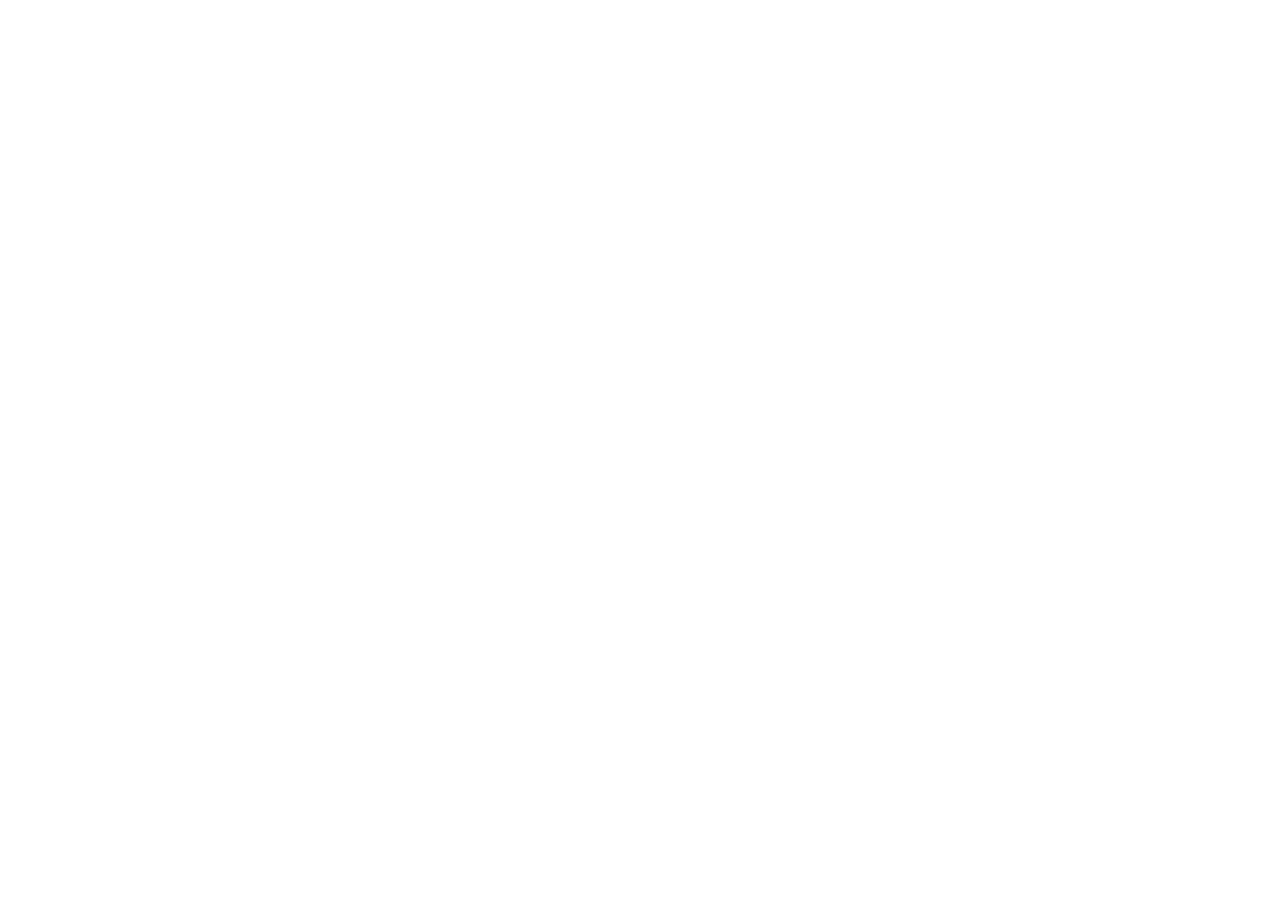
==== index.html @ 1d7e5f3d "add skeleton" ====
<!DOCTYPE html>
<html lang="en">
  <head>
    <meta charset="UTF-8" />
    <link rel="stylesheet" href="styles.css" />
    <link
      href="https://fonts.googleapis.com/css2?family=Raleway:wght@700&family=Oleo+Script:wght@700&family=Quicksand:wght@300;500;700&display=swap"
      rel="stylesheet"
    />
    <title>Travel Goals</title>
  </head>
  <body>
    <header>
        <nav></nav>
    </header>
    <main>
        <section></section>
        <section></section>
    </main>
    <footer>
        
    </footer>
  </body>
</html>
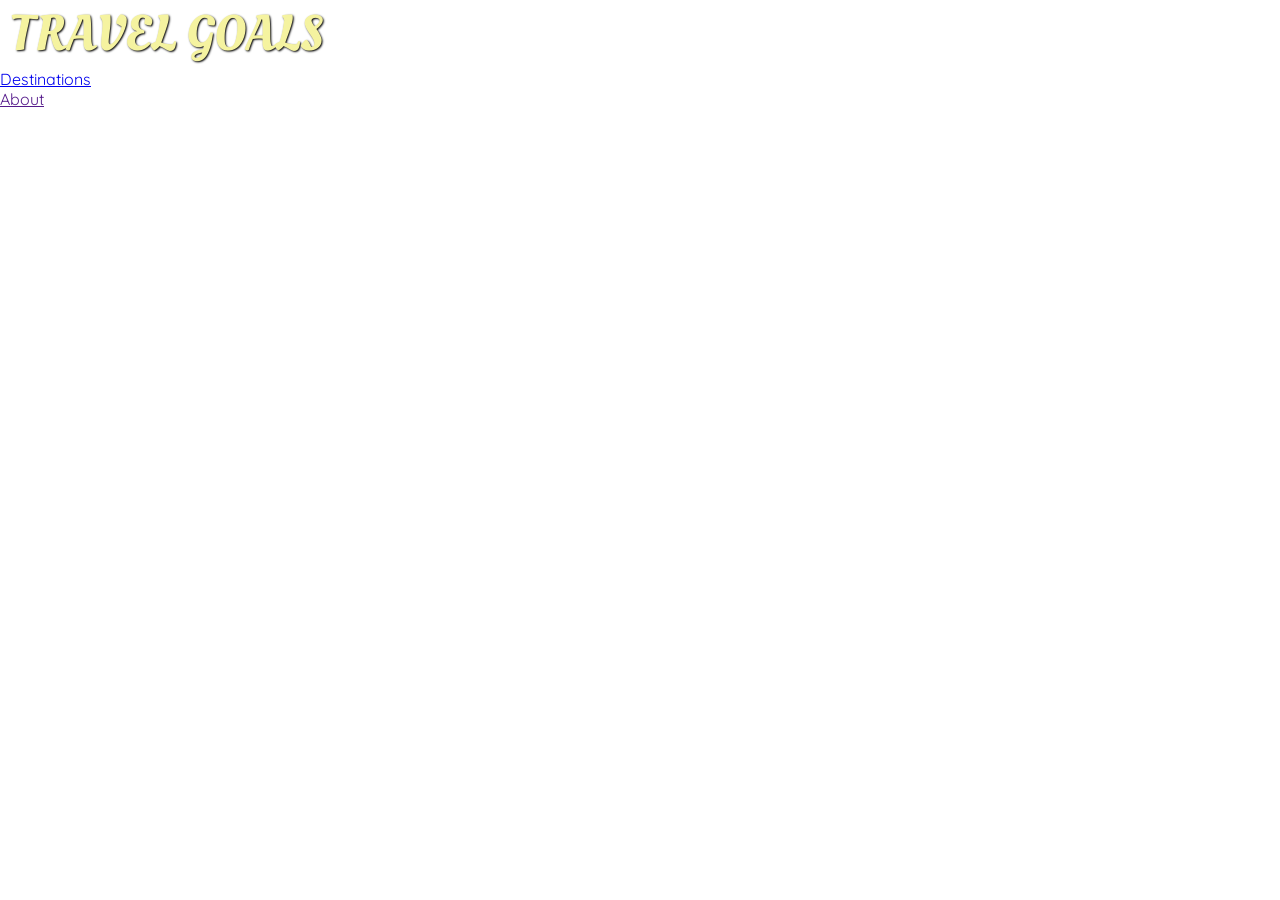
==== commit e82744bc: "add navbar" ====
--- a/index.html
+++ b/index.html
@@ -2,6 +2,7 @@
 <html lang="en">
   <head>
     <meta charset="UTF-8" />
+    <link rel="stylesheet" href="shared.css" />
     <link rel="stylesheet" href="styles.css" />
     <link
       href="https://fonts.googleapis.com/css2?family=Raleway:wght@700&family=Oleo+Script:wght@700&family=Quicksand:wght@300;500;700&display=swap"
@@ -11,14 +12,24 @@
   </head>
   <body>
     <header>
-        <nav></nav>
+      <div id="page-logo">
+        <a href="/index.html">Travel Goals</a>
+      </div>
+      <nav>
+        <ul>
+          <li>
+            <a href="/places.html">Destinations</a>
+          </li>
+          <li>
+            <a href="">About</a>
+          </li>
+        </ul>
+      </nav>
     </header>
     <main>
-        <section></section>
-        <section></section>
+      <section></section>
+      <section></section>
     </main>
-    <footer>
-        
-    </footer>
+    <footer></footer>
   </body>
 </html>
--- a/shared.css
+++ b/shared.css
@@ -0,0 +1,20 @@
+body {
+    font-family: "Quicksand", sans-serif;
+    margin: 0;
+}
+
+ul {
+    list-style: none;
+    margin: 0;
+    padding: 0;
+}
+
+#page-logo a {
+    padding: 10px;
+    font-family: "Oleo Script", sans-serif;
+    color: rgb(245, 243, 160);
+    font-size: 50px;
+    text-decoration: none;
+    text-transform: uppercase;
+    text-shadow: 1px 1px 2px rgb(0, 0, 0);
+}
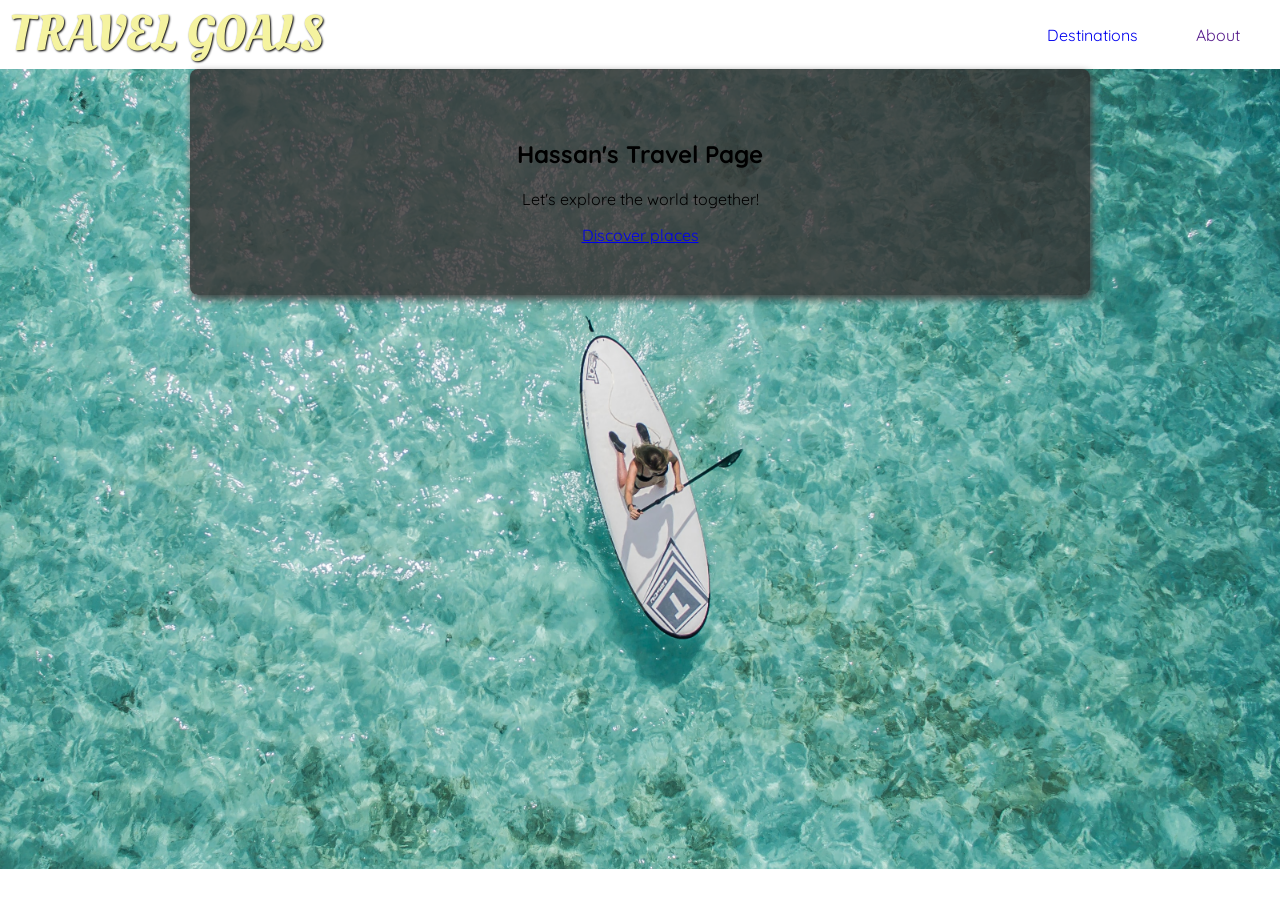
==== commit 1bc8e5f1: "progress on navbar and landing page" ====
--- a/index.html
+++ b/index.html
@@ -13,7 +13,7 @@
   <body>
     <header>
       <div id="page-logo">
-        <a href="/index.html">Travel Goals</a>
+        <a href="index.html">Travel Goals</a>
       </div>
       <nav>
         <ul>
@@ -27,8 +27,14 @@
       </nav>
     </header>
     <main>
-      <section></section>
-      <section></section>
+      <section id="hero">
+        <div id="hero-content">
+          <h1>Hassan's Travel Page</h1>
+          <p>Let's explore the world together!</p>
+          <a href="/places.html">Discover places</a>    
+        </div>
+      </section>
+      <section id="highlights"></section>
     </main>
     <footer></footer>
   </body>
--- a/shared.css
+++ b/shared.css
@@ -9,6 +9,27 @@
     padding: 0;
 }
 
+header {
+    display: flex;
+    align-items: center;
+    justify-content: space-between;
+}
+
+header nav ul {
+    display: flex;
+    width: 250px;
+    justify-content: flex-end;
+}
+
+nav ul li {
+    width: 150px;
+    text-align: center;
+}
+
+nav ul li a {
+    text-decoration: none;
+}
+
 #page-logo a {
     padding: 10px;
     font-family: "Oleo Script", sans-serif;
--- a/styles.css
+++ b/styles.css
@@ -0,0 +1,16 @@
+#hero{
+    height: 800px;
+    background-image: url("/images/places/ocean.jpg");
+    background-position: center;
+    background-size: cover;
+}
+
+#hero-content {
+    width: 900px;
+    background-color: rgba(51, 47, 47, 0.8);
+    box-shadow: 2px 4px 8px rgb(68, 67, 67);
+    border-radius: 8px;
+    text-align: center;
+    padding: 50px 0;
+    margin: 0 auto;
+}
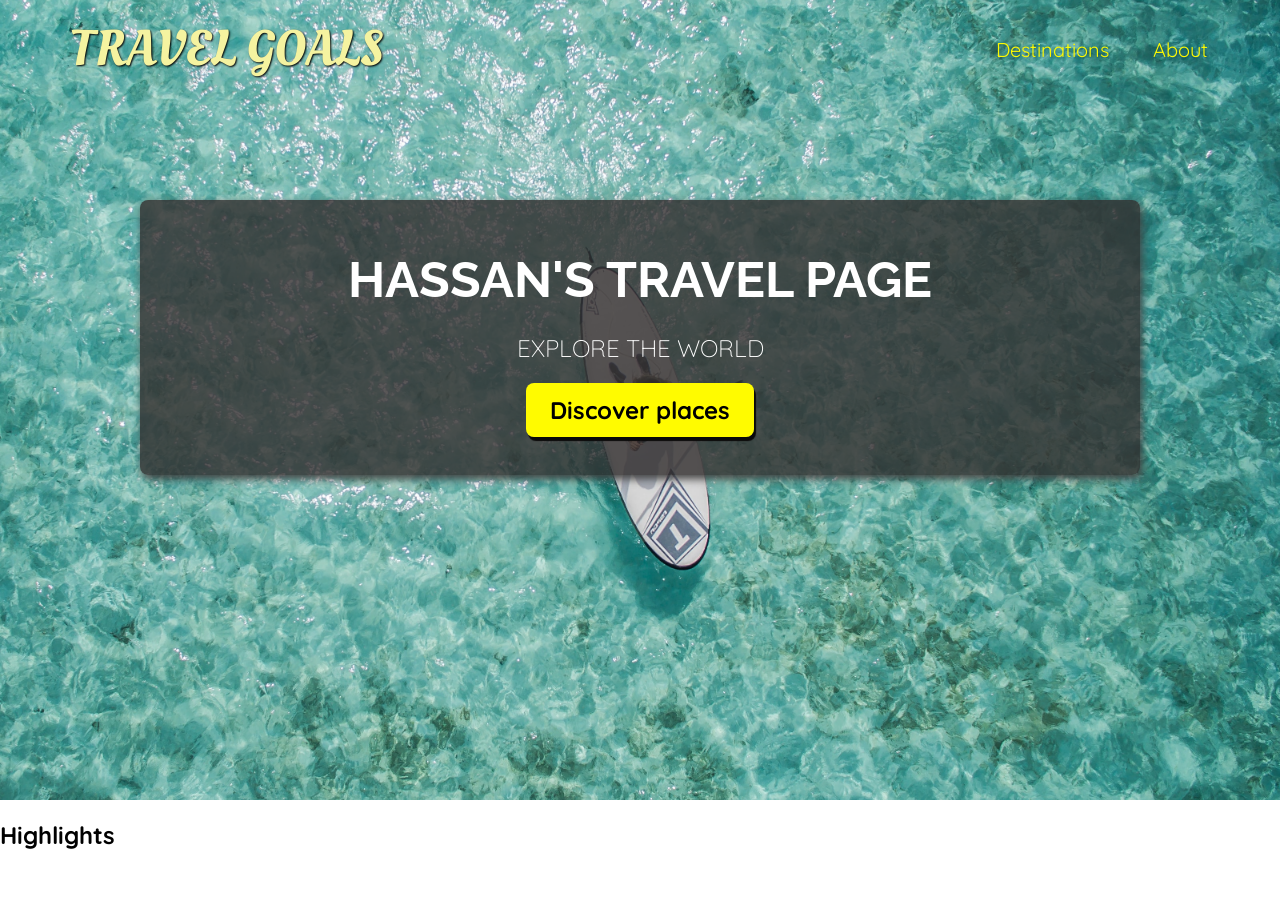
==== commit e99ff016: "initial commit" ====
--- a/index.html
+++ b/index.html
@@ -1,41 +1,42 @@
 <!DOCTYPE html>
 <html lang="en">
-  <head>
-    <meta charset="UTF-8" />
-    <link rel="stylesheet" href="shared.css" />
-    <link rel="stylesheet" href="styles.css" />
+
+<head>
+    <meta charset="UTF-8">
     <link
-      href="https://fonts.googleapis.com/css2?family=Raleway:wght@700&family=Oleo+Script:wght@700&family=Quicksand:wght@300;500;700&display=swap"
-      rel="stylesheet"
-    />
+        href="https://fonts.googleapis.com/css2?family=Raleway:wght@700&family=Oleo+Script:wght@700&family=Quicksand:wght@300;500;700&display=swap"
+        rel="stylesheet" />
+    <link rel="stylesheet" href="shared.css">
+    <link rel="stylesheet" href="styles.css">
     <title>Travel Goals</title>
-  </head>
-  <body>
+</head>
+
+<body>
     <header>
-      <div id="page-logo">
-        <a href="index.html">Travel Goals</a>
-      </div>
-      <nav>
-        <ul>
-          <li>
-            <a href="/places.html">Destinations</a>
-          </li>
-          <li>
-            <a href="">About</a>
-          </li>
-        </ul>
-      </nav>
+        <div id="page-logo">
+            <a href="/index.html">Travel Goals</a>
+        </div>
+        <nav>
+            <ul>
+                <li><a href="/places.html">Destinations</a></li>
+                <li><a href="">About</a></li>
+            </ul>
+        </nav>
     </header>
     <main>
-      <section id="hero">
-        <div id="hero-content">
-          <h1>Hassan's Travel Page</h1>
-          <p>Let's explore the world together!</p>
-          <a href="/places.html">Discover places</a>    
-        </div>
-      </section>
-      <section id="highlights"></section>
+        <section id="hero">
+            <div id="hero-content">                
+                <h1>Hassan's Travel Page</h1>
+                <p>Explore the world</p>
+                <a href="/places.html">Discover places</a>
+            </div>
+        </section>
+        <section id="highlights">
+            <h2>Highlights</h2>
+        </section>
     </main>
     <footer></footer>
-  </body>
-</html>
+</body>
+
+
+</html>
--- a/shared.css
+++ b/shared.css
@@ -1,7 +1,8 @@
 body {
-    font-family: "Quicksand", sans-serif;
+    font-family: "Quicksand", "san-serif";
     margin: 0;
 }
+
 
 ul {
     list-style: none;
@@ -11,31 +12,49 @@
 
 header {
     display: flex;
+    flex-wrap: wrap;
     align-items: center;
     justify-content: space-between;
-}
-
-header nav ul {
-    display: flex;
-    width: 250px;
-    justify-content: flex-end;
-}
-
-nav ul li {
-    width: 150px;
-    text-align: center;
-}
-
-nav ul li a {
-    text-decoration: none;
+    padding: 15px 60px;
+    /*position: absolute takes it out of document flow and make it 
+    relative to the first ancestor with position relative. 
+    base case the html document*/
+    position:absolute; 
+    /*when making width 100%, the default width is 
+        for html document (box-sizing: content-box)
+    by saying box-sizing: border-box we make the width to its ancestor*/
+    width: 100%;
+    box-sizing: border-box;
 }
 
 #page-logo a {
     padding: 10px;
-    font-family: "Oleo Script", sans-serif;
+    font-family: "Oleo Script", "san-serif";
     color: rgb(245, 243, 160);
     font-size: 50px;
     text-decoration: none;
     text-transform: uppercase;
     text-shadow: 1px 1px 2px rgb(0, 0, 0);
+}
+
+header ul {
+    display: flex;
+}
+
+header li {
+    margin-left: 20px;
+}
+
+header a {
+    color: rgb(255, 251, 0);
+    text-decoration: none;
+    font-size: 20px;
+    padding: 12px;
+    text-shadow: 1px 1px 2px rgba(0, 0, 0, 0.2);
+    border-radius: 6px;
+}
+
+header ul li a:hover{
+    color: rgb(77, 77, 77);
+    background-color: rgb(255, 251, 0);
 }
--- a/styles.css
+++ b/styles.css
@@ -1,6 +1,6 @@
-#hero{
+#hero {
     height: 800px;
-    background-image: url("/images/places/ocean.jpg");
+    background-image: url("./images/places/ocean.jpg");
     background-position: center;
     background-size: cover;
 }
@@ -10,7 +10,40 @@
     background-color: rgba(51, 47, 47, 0.8);
     box-shadow: 2px 4px 8px rgb(68, 67, 67);
     border-radius: 8px;
-    text-align: center;
-    padding: 50px 0;
-    margin: 0 auto;
+    text-align: center; /*puts text in center of box*/
+    padding: 50px;
+    margin: 0 auto; /* puts box in center of screen*/
+    position: relative; /*allows to move items relative to original position*/
+    top: 200px; /*move box 200px down from where it wouldve been*/
+}
+
+#hero-content h1 {
+    color: white;
+    text-transform: uppercase;
+    font-size: 50px;
+    font-family: "Raleway", "san-serif";
+    margin: 0;
+}
+
+#hero-content p {
+    color: white;
+    text-transform: uppercase;
+    font-size: 24px;
+    font-weight: 300;
+    margin-bottom: 32px;
+}
+
+#hero-content a {
+    text-decoration: none;
+    background-color: rgb(255, 251, 0);
+    padding: 12px 24px;
+    color: black;
+    font-size: 24px;
+    font-weight: bold;
+    border-radius: 8px;
+    box-shadow: 2px 4px 1px rgb(10, 9, 9);
+}
+
+#hero-content a:hover {
+    background-color: rgb(212, 209, 0);
 }
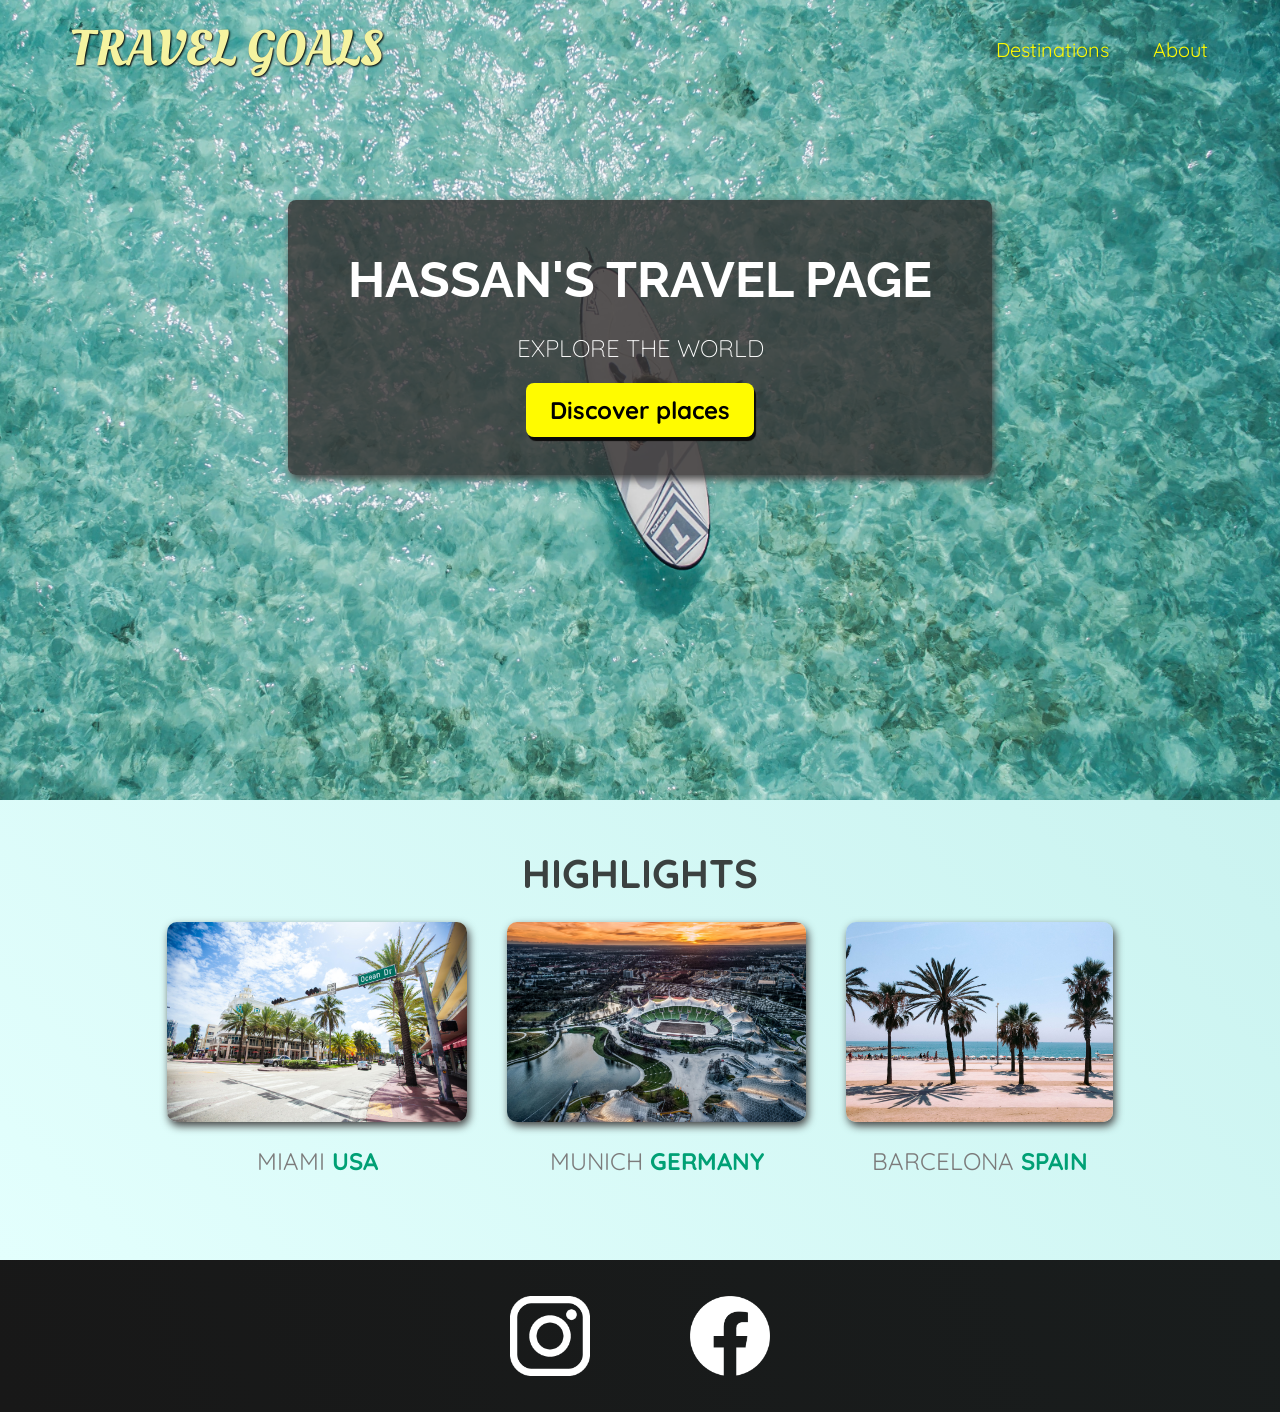
==== commit 49949531: "work on landing pages" ====
--- a/index.html
+++ b/index.html
@@ -14,11 +14,11 @@
 <body>
     <header>
         <div id="page-logo">
-            <a href="/index.html">Travel Goals</a>
+            <a href="./index.html">Travel Goals</a>
         </div>
         <nav>
             <ul>
-                <li><a href="/places.html">Destinations</a></li>
+                <li><a href="./places.html">Destinations</a></li>
                 <li><a href="">About</a></li>
             </ul>
         </nav>
@@ -28,14 +28,41 @@
             <div id="hero-content">                
                 <h1>Hassan's Travel Page</h1>
                 <p>Explore the world</p>
-                <a href="/places.html">Discover places</a>
+                <a href="./places.html">Discover places</a>
             </div>
         </section>
         <section id="highlights">
             <h2>Highlights</h2>
+            <ul id="destinations">
+                <li class="destination">
+                    <img src="./images/places/miami.jpg" alt="Miami streets on sunny day">
+                    <p>Miami <strong>USA</strong></p>
+                </li>
+                <li class="destination">
+                    <img src="./images/places/munich.jpg" alt="Munich stadium in winter">
+                    <p>Munich <strong>Germany</strong></p>
+                </li>
+                <li class="destination">
+                    <img src="./images/places/barcelona.jpg" alt="Palm beach in Barcelona">
+                    <p>Barcelona <strong>Spain</strong></p>
+                </li>
+            </ul>
         </section>
     </main>
-    <footer></footer>
+    <footer>
+        <ul>
+            <li>
+                <a href="https://www.instagram.com/">
+                    <img src="./images/icons/insta.png" alt="Instagram logo">
+                </a>
+            </li>
+            <li>
+                <a href="https://www.facebook.com/">
+                    <img src="./images/icons/facebook.png" alt="Facebook logo">
+                </a>
+            </li>
+        </ul>
+    </footer>
 </body>
 
 
--- a/shared.css
+++ b/shared.css
@@ -57,4 +57,25 @@
 header ul li a:hover{
     color: rgb(77, 77, 77);
     background-color: rgb(255, 251, 0);
+}
+
+footer {
+    background: linear-gradient(70deg, rgb(24, 24, 24), rgb(25,29,29));
+    padding: 36px;
+}
+
+footer ul {
+    display: flex;
+    justify-content: center;
+}
+
+footer li {
+    width: 80px;
+    height: 80px;
+    margin: 0 50px;
+}
+
+footer img {
+    width: 100%;
+    height: 100%;
 }
--- a/styles.css
+++ b/styles.css
@@ -6,7 +6,8 @@
 }
 
 #hero-content {
-    width: 900px;
+    width: 55%;
+    box-sizing: border-box;
     background-color: rgba(51, 47, 47, 0.8);
     box-shadow: 2px 4px 8px rgb(68, 67, 67);
     border-radius: 8px;
@@ -46,4 +47,49 @@
 
 #hero-content a:hover {
     background-color: rgb(212, 209, 0);
+}
+
+#highlights {
+    padding: 24px;
+    background: linear-gradient(45deg, rgb(227, 255, 253), rgb(202, 243, 240));
+}
+
+#highlights h2 {
+    text-transform: uppercase;
+    text-align: center;
+    font-size: 40px;
+    color: rgb(59, 65, 64);
+    margin: 24px 0;
+}
+
+#destinations {
+    display: flex;
+    width: 90%;
+    margin: auto;
+    margin-bottom: 40px;
+    justify-content: center;
+}
+
+.destination {
+    margin: 0 20px;
+    text-transform: uppercase;
+}
+
+.destination p {
+    text-align: center;
+    font-size: 24px;
+    color: rgb(124, 123, 123);
+    margin: 20px 0;
+}
+
+.destination img {
+    height: 200px;
+    width: 100%;
+    box-shadow: 2px 4px 8px rgb(68, 67, 67);
+    border-radius: 10px;
+    object-fit: cover;
+}
+
+.destination strong {
+    color: rgb(0, 160, 117);
 }
